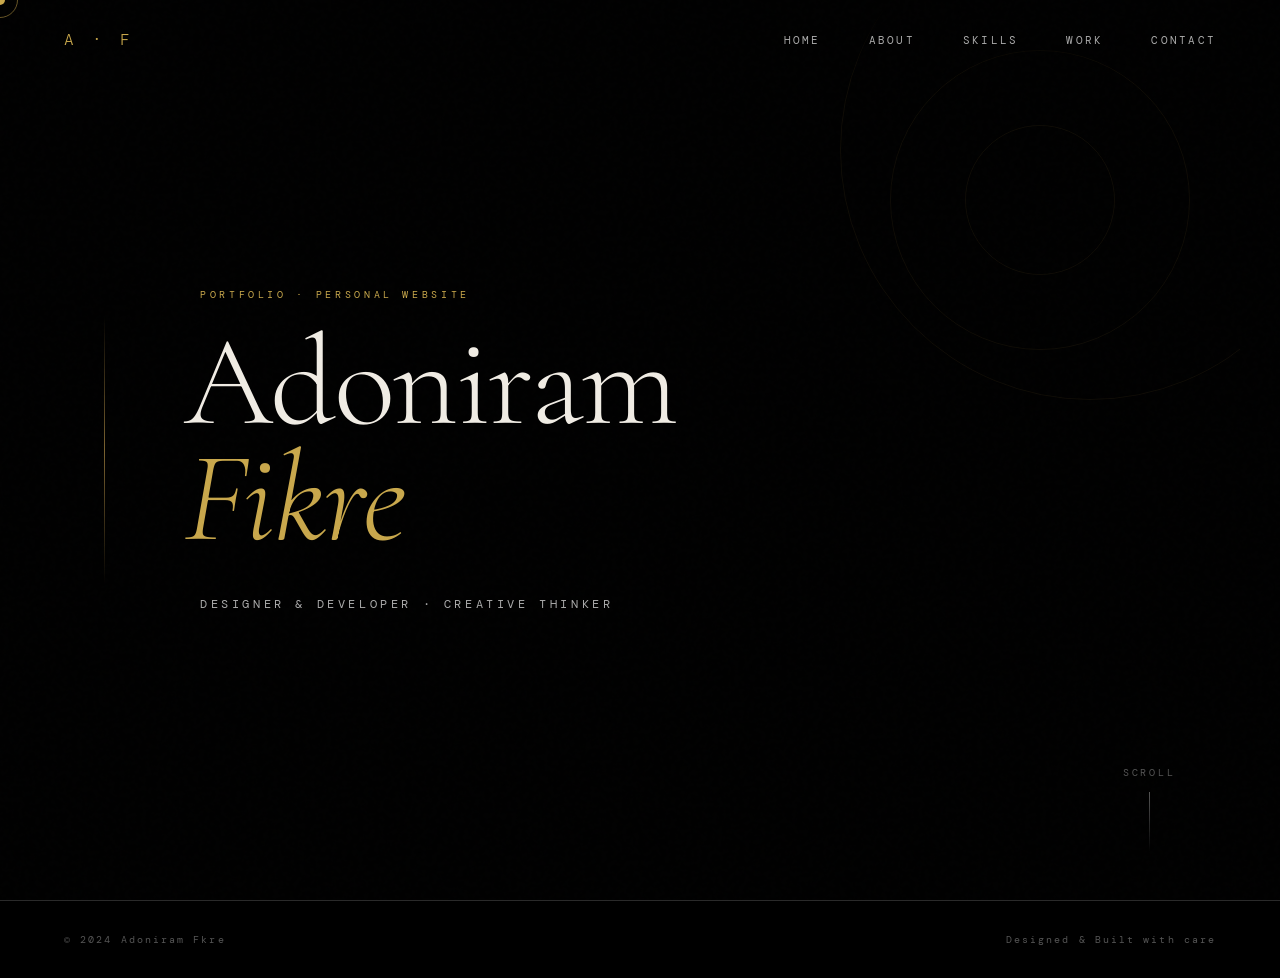
==== index.html @ fa8f239c "Add initial website structure with About, Contact, Skills, Work, and Home pages" ====
<!DOCTYPE html>
<html lang="en">
<head>
  <meta charset="UTF-8" />
  <meta name="viewport" content="width=device-width, initial-scale=1.0"/>
  <title>Adoniram Fkire</title>
  <link href="https://fonts.googleapis.com/css2?family=Cormorant+Garamond:ital,wght@0,300;0,400;0,600;1,300;1,400&family=DM+Mono:wght@300;400;500&display=swap" rel="stylesheet"/>
  <link rel="stylesheet" href="styles.css">
</head>
<body>

  <div class="cursor" id="cursor"></div>
  <div class="cursor-ring" id="cursorRing"></div>

  <!-- NAV -->
  <nav>
    <div class="nav-logo">A · F</div>
    <ul class="nav-links">
      <li><a href="index.html">Home</a></li>
      <li><a href="about.html">About</a></li>
      <li><a href="skills.html">Skills</a></li>
      <li><a href="work.html">Work</a></li>
      <li><a href="contact.html">Contact</a></li>
    </ul>
  </nav>

  <!-- HERO -->
  <section id="hero">
    <div class="ring ring-1"></div>
    <div class="ring ring-2"></div>
    <div class="ring ring-3"></div>
    <div class="hero-line"></div>
    <p class="hero-tag">Portfolio · Personal Website</p>
    <h1 class="hero-name">Adoniram<br/><em>Fikre</em></h1>
    <p class="hero-subtitle">Designer &amp; Developer · Creative Thinker</p>
    <div class="hero-scroll">Scroll</div>
  </section>

  <!-- FOOTER -->
  <footer>
    <span>© 2024 Adoniram Fkre</span>
    <span>Designed &amp; Built with care</span>
  </footer>

  <script src="script.js"></script>
</body>
</html>
---- styles.css ----
:root {
      --black: #000000;
      --white: #ffffff;
      --off-white: #f0ece4;
      --gold: #c9a84c;
      --gold-dim: #7a6230;
      --gray: #2a2a2a;
      --gray-mid: #555555;
      --gray-light: #aaaaaa;
      --accent: #c9a84c;
    }

    *, *::before, *::after {
      margin: 0; padding: 0;
      box-sizing: border-box;
    }

    html { scroll-behavior: smooth; }

    body {
      background: var(--black);
      color: var(--off-white);
      font-family: 'Cormorant Garamond', Georgia, serif;
      overflow-x: hidden;
      cursor: none;
    }

    /* Custom cursor */
    .cursor {
      width: 10px; height: 10px;
      background: var(--gold);
      border-radius: 50%;
      position: fixed;
      top: 0; left: 0;
      pointer-events: none;
      z-index: 9999;
      transition: transform 0.15s ease, background 0.2s;
      transform: translate(-50%, -50%);
    }
    .cursor-ring {
      width: 36px; height: 36px;
      border: 1px solid var(--gold);
      border-radius: 50%;
      position: fixed;
      top: 0; left: 0;
      pointer-events: none;
      z-index: 9998;
      transform: translate(-50%, -50%);
      transition: transform 0.35s cubic-bezier(.25,.46,.45,.94), opacity 0.3s;
      opacity: 0.5;
    }

    /* Noise overlay */
    body::before {
      content: '';
      position: fixed;
      inset: 0;
      background-image: url("data:image/svg+xml,%3Csvg viewBox='0 0 200 200' xmlns='http://www.w3.org/2000/svg'%3E%3Cfilter id='n'%3E%3CfeTurbulence type='fractalNoise' baseFrequency='0.85' numOctaves='4' stitchTiles='stitch'/%3E%3C/filter%3E%3Crect width='100%25' height='100%25' filter='url(%23n)' opacity='0.04'/%3E%3C/svg%3E");
      pointer-events: none;
      z-index: 100;
      opacity: 0.35;
    }

    /* ─── NAV ─── */
    nav {
      position: fixed;
      top: 0; left: 0; right: 0;
      padding: 1.8rem 4rem;
      display: flex;
      justify-content: space-between;
      align-items: center;
      z-index: 50;
      background: linear-gradient(to bottom, rgba(0,0,0,0.9) 0%, transparent 100%);
    }

    .nav-logo {
      font-size: 1rem;
      font-family: 'DM Mono', monospace;
      font-weight: 300;
      color: var(--gold);
      letter-spacing: 0.25em;
      text-transform: uppercase;
    }

    .nav-links {
      display: flex;
      gap: 3rem;
      list-style: none;
    }

    .nav-links a {
      font-family: 'DM Mono', monospace;
      font-size: 0.7rem;
      letter-spacing: 0.2em;
      text-transform: uppercase;
      color: var(--gray-light);
      text-decoration: none;
      transition: color 0.3s;
    }

    .nav-links a:hover { color: var(--gold); }

    /* ─── HERO ─── */
    #hero {
      min-height: 100vh;
      display: flex;
      flex-direction: column;
      justify-content: center;
      padding: 0 4rem;
      position: relative;
      overflow: hidden;
    }

    .hero-line {
      position: absolute;
      left: 4rem;
      top: 50%;
      width: 1px;
      height: 30vh;
      background: linear-gradient(to bottom, transparent, var(--gold-dim), transparent);
      transform: translateY(-50%);
    }

    .hero-tag {
      font-family: 'DM Mono', monospace;
      font-size: 0.65rem;
      letter-spacing: 0.35em;
      color: var(--gold);
      text-transform: uppercase;
      margin-left: 6rem;
      margin-bottom: 1.5rem;
      opacity: 0;
      animation: fadeUp 1s 0.4s forwards;
    }

    .hero-name {
      font-size: clamp(4rem, 10vw, 9rem);
      font-weight: 300;
      line-height: 0.9;
      margin-left: 5rem;
      letter-spacing: -0.02em;
      opacity: 0;
      animation: fadeUp 1s 0.6s forwards;
    }

    .hero-name em {
      font-style: italic;
      color: var(--gold);
    }

    .hero-subtitle {
      font-family: 'DM Mono', monospace;
      font-size: 0.75rem;
      letter-spacing: 0.3em;
      color: var(--gray-light);
      text-transform: uppercase;
      margin-left: 6rem;
      margin-top: 2.5rem;
      opacity: 0;
      animation: fadeUp 1s 0.85s forwards;
    }

    .hero-scroll {
      position: absolute;
      bottom: 3rem;
      right: 4rem;
      font-family: 'DM Mono', monospace;
      font-size: 0.6rem;
      letter-spacing: 0.3em;
      color: var(--gray-mid);
      text-transform: uppercase;
      display: flex;
      flex-direction: column;
      align-items: center;
      gap: 0.8rem;
      opacity: 0;
      animation: fadeIn 1s 1.4s forwards;
    }

    .hero-scroll::after {
      content: '';
      width: 1px;
      height: 60px;
      background: linear-gradient(to bottom, var(--gray-mid), transparent);
      display: block;
    }

    /* Decorative rings */
    .ring {
      position: absolute;
      border-radius: 50%;
      border: 1px solid var(--gold-dim);
      opacity: 0.12;
      pointer-events: none;
    }
    .ring-1 { width: 500px; height: 500px; right: -100px; top: -100px; animation: spin 40s linear infinite; }
    .ring-2 { width: 300px; height: 300px; right: 50px; top: 50px; animation: spin 28s linear infinite reverse; }
    .ring-3 { width: 150px; height: 150px; right: 125px; top: 125px; animation: spin 18s linear infinite; }

    @keyframes spin { to { transform: rotate(360deg); } }
    @keyframes fadeUp {
      from { opacity: 0; transform: translateY(30px); }
      to { opacity: 1; transform: translateY(0); }
    }
    @keyframes fadeIn {
      from { opacity: 0; }
      to { opacity: 1; }
    }

    /* ─── SECTIONS ─── */
    section {
      padding: 8rem 4rem;
      max-width: 1200px;
      margin: 0 auto;
    }

    .section-label {
      font-family: 'DM Mono', monospace;
      font-size: 0.65rem;
      letter-spacing: 0.4em;
      color: var(--gold);
      text-transform: uppercase;
      margin-bottom: 3rem;
      display: flex;
      align-items: center;
      gap: 1.5rem;
    }

    .section-label::before {
      content: '';
      width: 40px;
      height: 1px;
      background: var(--gold);
      display: inline-block;
    }

    /* ─── ABOUT ─── */
    #about {
      border-top: 1px solid var(--gray);
    }

    .about-grid {
      display: grid;
      grid-template-columns: 1.6fr 1fr;
      gap: 6rem;
      align-items: start;
    }

    .about-text {
      order: 1;
    }

    .about-portrait {
      order: 2;
      position: relative;
    }

    .portrait-placeholder {
      width: 100%;
      aspect-ratio: 3/4;
      object-fit: cover;
      position: relative;
    }

    .portrait-frame {
      position: absolute;
      inset: -12px;
      border: 1px solid var(--gold-dim);
      opacity: 0.4;
      pointer-events: none;
    }

    .about-text h2 {
      font-size: 3.2rem;
      font-weight: 300;
      line-height: 1.15;
      margin-bottom: 2rem;
    }

    .about-text h2 em { font-style: italic; color: var(--gold); }

    .about-text p {
      font-size: 1.1rem;
      line-height: 1.85;
      color: var(--gray-light);
      margin-bottom: 1.5rem;
      font-weight: 300;
    }

    .stats-row {
      display: flex;
      gap: 3rem;
      margin-top: 3rem;
      padding-top: 3rem;
      border-top: 1px solid var(--gray);
    }

    .stat { flex: 1; }
    .stat-num {
      font-size: 2.8rem;
      font-weight: 300;
      color: var(--gold);
      line-height: 1;
      margin-bottom: 0.4rem;
    }
    .stat-label {
      font-family: 'DM Mono', monospace;
      font-size: 0.65rem;
      letter-spacing: 0.2em;
      color: var(--gray-mid);
      text-transform: uppercase;
    }

    /* ─── SKILLS ─── */
    #skills { border-top: 1px solid var(--gray); }

    .skills-grid {
      display: grid;
      grid-template-columns: repeat(3, 1fr);
      gap: 1px;
      background: var(--gray);
      border: 1px solid var(--gray);
    }

    .skill-card {
      background: var(--black);
      padding: 2.5rem;
      position: relative;
      overflow: hidden;
      transition: background 0.4s;
    }

    .skill-card::before {
      content: '';
      position: absolute;
      bottom: 0; left: 0;
      height: 2px;
      width: 0;
      background: var(--gold);
      transition: width 0.5s cubic-bezier(.23,1,.32,1);
    }

    .skill-card:hover { background: #0d0d0d; }
    .skill-card:hover::before { width: 100%; }

    .skill-num {
      font-family: 'DM Mono', monospace;
      font-size: 0.6rem;
      letter-spacing: 0.3em;
      color: var(--gold-dim);
      margin-bottom: 1.2rem;
    }

    .skill-title {
      font-size: 1.5rem;
      font-weight: 300;
      margin-bottom: 0.8rem;
    }

    .skill-desc {
      font-size: 0.95rem;
      color: var(--gray-mid);
      line-height: 1.7;
    }

    /* ─── WORK ─── */
    #work { border-top: 1px solid var(--gray); }

    .work-list { display: flex; flex-direction: column; gap: 0; }

    .work-item {
      display: grid;
      grid-template-columns: 100px 1fr auto;
      align-items: center;
      gap: 3rem;
      padding: 2.5rem 0;
      border-bottom: 1px solid var(--gray);
      text-decoration: none;
      color: inherit;
      position: relative;
      transition: padding-left 0.4s cubic-bezier(.23,1,.32,1);
    }

    .work-item:hover { padding-left: 1rem; }

    .work-item::before {
      content: '';
      position: absolute;
      left: 0; top: 0; bottom: 0;
      width: 2px;
      background: var(--gold);
      transform: scaleY(0);
      transform-origin: bottom;
      transition: transform 0.4s cubic-bezier(.23,1,.32,1);
    }

    .work-item:hover::before { transform: scaleY(1); }

    .work-year {
      font-family: 'DM Mono', monospace;
      font-size: 0.7rem;
      color: var(--gray-mid);
      letter-spacing: 0.1em;
    }

    .work-title { font-size: 1.8rem; font-weight: 300; }
    .work-title em { font-style: italic; color: var(--gold); }

    .work-tag {
      font-family: 'DM Mono', monospace;
      font-size: 0.6rem;
      letter-spacing: 0.2em;
      color: var(--gray-mid);
      text-transform: uppercase;
      border: 1px solid var(--gray);
      padding: 0.4rem 0.8rem;
    }

    /* ─── CONTACT ─── */
    #contact {
      border-top: 1px solid var(--gray);
      text-align: center;
      padding: 10rem 4rem;
    }

    #contact h2 {
      font-size: clamp(3rem, 8vw, 7rem);
      font-weight: 300;
      line-height: 1;
      margin-bottom: 2rem;
    }

    #contact h2 em { font-style: italic; color: var(--gold); }

    #contact p {
      font-family: 'DM Mono', monospace;
      font-size: 0.75rem;
      letter-spacing: 0.25em;
      color: var(--gray-mid);
      text-transform: uppercase;
      margin-bottom: 4rem;
    }

    .contact-links {
      display: flex;
      justify-content: center;
      gap: 2rem;
      flex-wrap: wrap;
    }

    .contact-btn {
      font-family: 'DM Mono', monospace;
      font-size: 0.7rem;
      letter-spacing: 0.25em;
      text-transform: uppercase;
      text-decoration: none;
      padding: 1.2rem 3rem;
      border: 1px solid var(--gold-dim);
      color: var(--gold);
      transition: background 0.3s, color 0.3s, border-color 0.3s;
      position: relative;
      overflow: hidden;
    }

    .contact-btn::before {
      content: '';
      position: absolute;
      inset: 0;
      background: var(--gold);
      transform: translateX(-100%);
      transition: transform 0.4s cubic-bezier(.23,1,.32,1);
      z-index: -1;
    }

    .contact-btn:hover { color: var(--black); border-color: var(--gold); }
    .contact-btn:hover::before { transform: translateX(0); }

    /* ─── FOOTER ─── */
    footer {
      padding: 2rem 4rem;
      border-top: 1px solid var(--gray);
      display: flex;
      justify-content: space-between;
      align-items: center;
    }

    footer span {
      font-family: 'DM Mono', monospace;
      font-size: 0.65rem;
      letter-spacing: 0.2em;
      color: var(--gray-mid);
    }

    /* ─── REVEAL ANIMATION ─── */
    .reveal {
      opacity: 0;
      transform: translateY(40px);
      transition: opacity 0.9s cubic-bezier(.23,1,.32,1), transform 0.9s cubic-bezier(.23,1,.32,1);
    }

    .reveal.visible {
      opacity: 1;
      transform: translateY(0);
    }

    /* ─── RESPONSIVE ─── */
    @media (max-width: 768px) {
      nav { padding: 1.4rem 1.5rem; }
      .nav-links { gap: 1.5rem; }
      #hero { padding: 0 1.5rem; }
      .hero-name { margin-left: 0; font-size: 3.5rem; }
      .hero-tag, .hero-subtitle { margin-left: 0; }
      section { padding: 5rem 1.5rem; }
      .about-grid { grid-template-columns: 1fr; gap: 3rem; }
      .skills-grid { grid-template-columns: 1fr; }
      .work-item { grid-template-columns: 1fr; gap: 0.5rem; }
      footer { flex-direction: column; gap: 1rem; text-align: center; }
      .ring-1, .ring-2, .ring-3 { display: none; }
    }
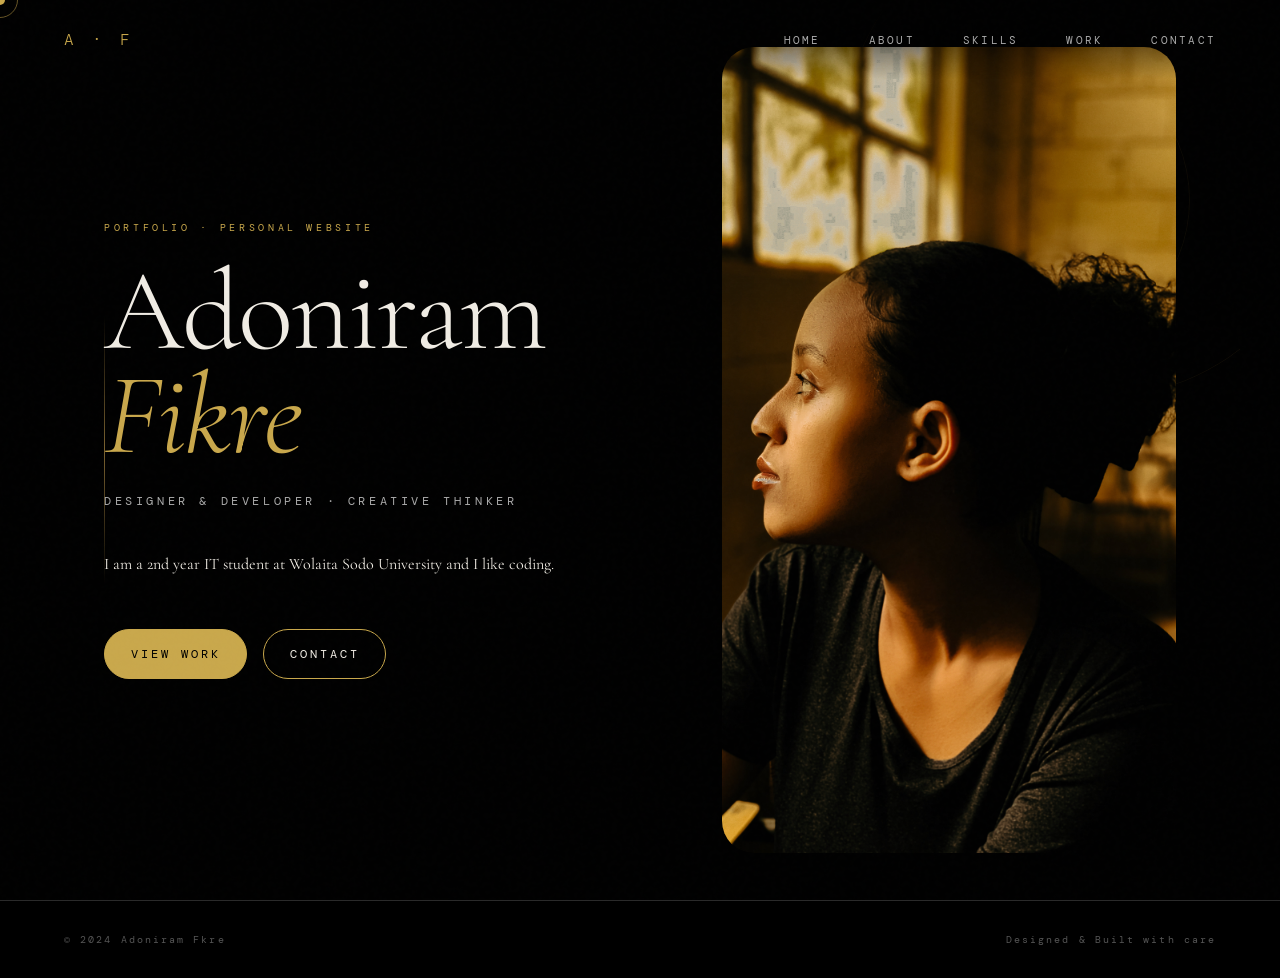
==== commit e417e264: "Enhance hero section with bio and buttons; update layout for better responsiveness" ====
--- a/index.html
+++ b/index.html
@@ -12,7 +12,7 @@
   <div class="cursor" id="cursor"></div>
   <div class="cursor-ring" id="cursorRing"></div>
 
-  <!-- NAV -->
+  <!-- NAV  ut-->
   <nav>
     <div class="nav-logo">A · F</div>
     <ul class="nav-links">
@@ -30,9 +30,23 @@
     <div class="ring ring-2"></div>
     <div class="ring ring-3"></div>
     <div class="hero-line"></div>
-    <p class="hero-tag">Portfolio · Personal Website</p>
-    <h1 class="hero-name">Adoniram<br/><em>Fikre</em></h1>
-    <p class="hero-subtitle">Designer &amp; Developer · Creative Thinker</p>
+
+    <div class="hero-content">
+      <div class="hero-copy">
+        <p class="hero-tag">Portfolio · Personal Website</p>
+        <h1 class="hero-name">Adoniram<br/><em>Fikre</em></h1>
+        <p class="hero-subtitle">Designer &amp; Developer · Creative Thinker</p>
+        <p class="hero-bio">I am a 2nd year IT student at Wolaita Sodo University and I like coding.</p>
+        <div class="hero-buttons">
+          <a class="button button-primary" href="work.html">View Work</a>
+          <a class="button button-secondary" href="contact.html">Contact</a>
+        </div>
+      </div>
+      <div class="hero-visual">
+        <img src="images/pp.JPG" alt="Adoniram Fikre portrait" />
+      </div>
+    </div>
+
     <div class="hero-scroll">Scroll</div>
   </section>
 
--- a/styles.css
+++ b/styles.css
@@ -103,12 +103,27 @@
     /* ─── HERO ─── */
     #hero {
       min-height: 100vh;
+      display: grid;
+      place-items: center;
+      padding: 0 4rem;
+      position: relative;
+      overflow: hidden;
+    }
+
+    .hero-content {
+      width: min(1200px, 100%);
+      display: grid;
+      grid-template-columns: 1.1fr 0.9fr;
+      gap: 4rem;
+      align-items: center;
+      position: relative;
+      z-index: 1;
+    }
+
+    .hero-copy {
       display: flex;
       flex-direction: column;
-      justify-content: center;
-      padding: 0 4rem;
-      position: relative;
-      overflow: hidden;
+      gap: 1.6rem;
     }
 
     .hero-line {
@@ -119,6 +134,7 @@
       height: 30vh;
       background: linear-gradient(to bottom, transparent, var(--gold-dim), transparent);
       transform: translateY(-50%);
+      z-index: 0;
     }
 
     .hero-tag {
@@ -127,17 +143,14 @@
       letter-spacing: 0.35em;
       color: var(--gold);
       text-transform: uppercase;
-      margin-left: 6rem;
-      margin-bottom: 1.5rem;
       opacity: 0;
       animation: fadeUp 1s 0.4s forwards;
     }
 
     .hero-name {
-      font-size: clamp(4rem, 10vw, 9rem);
+      font-size: clamp(4rem, 9vw, 8rem);
       font-weight: 300;
       line-height: 0.9;
-      margin-left: 5rem;
       letter-spacing: -0.02em;
       opacity: 0;
       animation: fadeUp 1s 0.6s forwards;
@@ -154,10 +167,77 @@
       letter-spacing: 0.3em;
       color: var(--gray-light);
       text-transform: uppercase;
-      margin-left: 6rem;
-      margin-top: 2.5rem;
+      max-width: 520px;
       opacity: 0;
       animation: fadeUp 1s 0.85s forwards;
+    }
+
+    .hero-bio {
+      font-family: 'Cormorant Garamond', Georgia, serif;
+      font-size: 1rem;
+      line-height: 1.8;
+      max-width: 520px;
+      color: var(--off-white);
+      margin-top: 1rem;
+      opacity: 0;
+      animation: fadeUp 1s 1s forwards;
+    }
+
+    .hero-buttons {
+      display: flex;
+      flex-wrap: wrap;
+      gap: 1rem;
+      margin-top: 1.5rem;
+      opacity: 0;
+      animation: fadeUp 1s 1s forwards;
+    }
+
+    .button {
+      display: inline-flex;
+      align-items: center;
+      justify-content: center;
+      padding: 1rem 1.6rem;
+      border: 1px solid var(--gold);
+      border-radius: 999px;
+      font-family: 'DM Mono', monospace;
+      font-size: 0.75rem;
+      letter-spacing: 0.25em;
+      text-transform: uppercase;
+      text-decoration: none;
+      transition: transform 0.25s ease, background 0.25s ease, color 0.25s ease;
+    }
+
+    .button:hover {
+      transform: translateY(-2px);
+    }
+
+    .button-primary {
+      background: var(--gold);
+      color: var(--black);
+    }
+
+    .button-secondary {
+      background: transparent;
+      color: var(--off-white);
+    }
+
+    .hero-visual {
+      display: flex;
+      justify-content: center;
+      align-items: center;
+      min-height: 480px;
+      overflow: hidden;
+      border-radius: 32px;
+      box-shadow: 0 40px 80px rgba(0, 0, 0, 0.45);
+      position: relative;
+    }
+
+    .hero-visual img {
+      width: 100%;
+      height: 100%;
+      object-fit: cover;
+      object-position: center;
+      display: block;
     }
 
     .hero-scroll {
@@ -183,6 +263,42 @@
       height: 60px;
       background: linear-gradient(to bottom, var(--gray-mid), transparent);
       display: block;
+    }
+
+    @media (max-width: 980px) {
+      .hero-content {
+        grid-template-columns: 1fr;
+      }
+
+      .hero-visual {
+        min-height: 360px;
+      }
+    }
+
+    @media (max-width: 700px) {
+      nav {
+        padding: 1.2rem 2rem;
+      }
+
+      #hero {
+        padding: 0 2rem;
+      }
+
+      .hero-line {
+        left: 2rem;
+      }
+
+      .hero-scroll {
+        right: 2rem;
+      }
+
+      .hero-buttons {
+        width: 100%;
+      }
+
+      .button {
+        width: 100%;
+      }
     }
 
     /* Decorative rings */
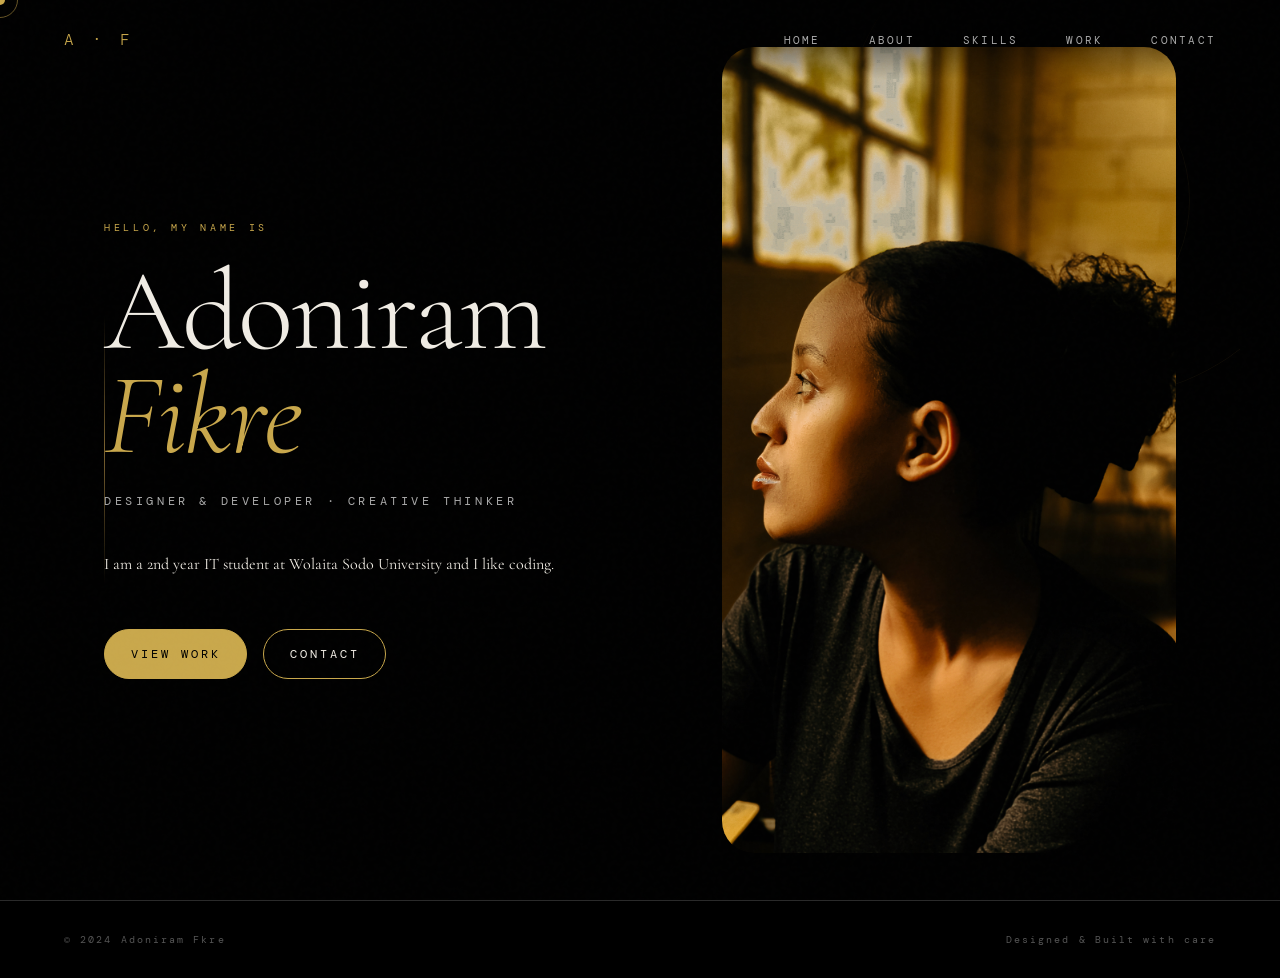
==== commit 1a7a93fa: "Update hero section tagline to enhance personal introduction" ====
--- a/index.html
+++ b/index.html
@@ -33,7 +33,7 @@
 
     <div class="hero-content">
       <div class="hero-copy">
-        <p class="hero-tag">Portfolio · Personal Website</p>
+        <p class="hero-tag">Hello, my name is</p>
         <h1 class="hero-name">Adoniram<br/><em>Fikre</em></h1>
         <p class="hero-subtitle">Designer &amp; Developer · Creative Thinker</p>
         <p class="hero-bio">I am a 2nd year IT student at Wolaita Sodo University and I like coding.</p>
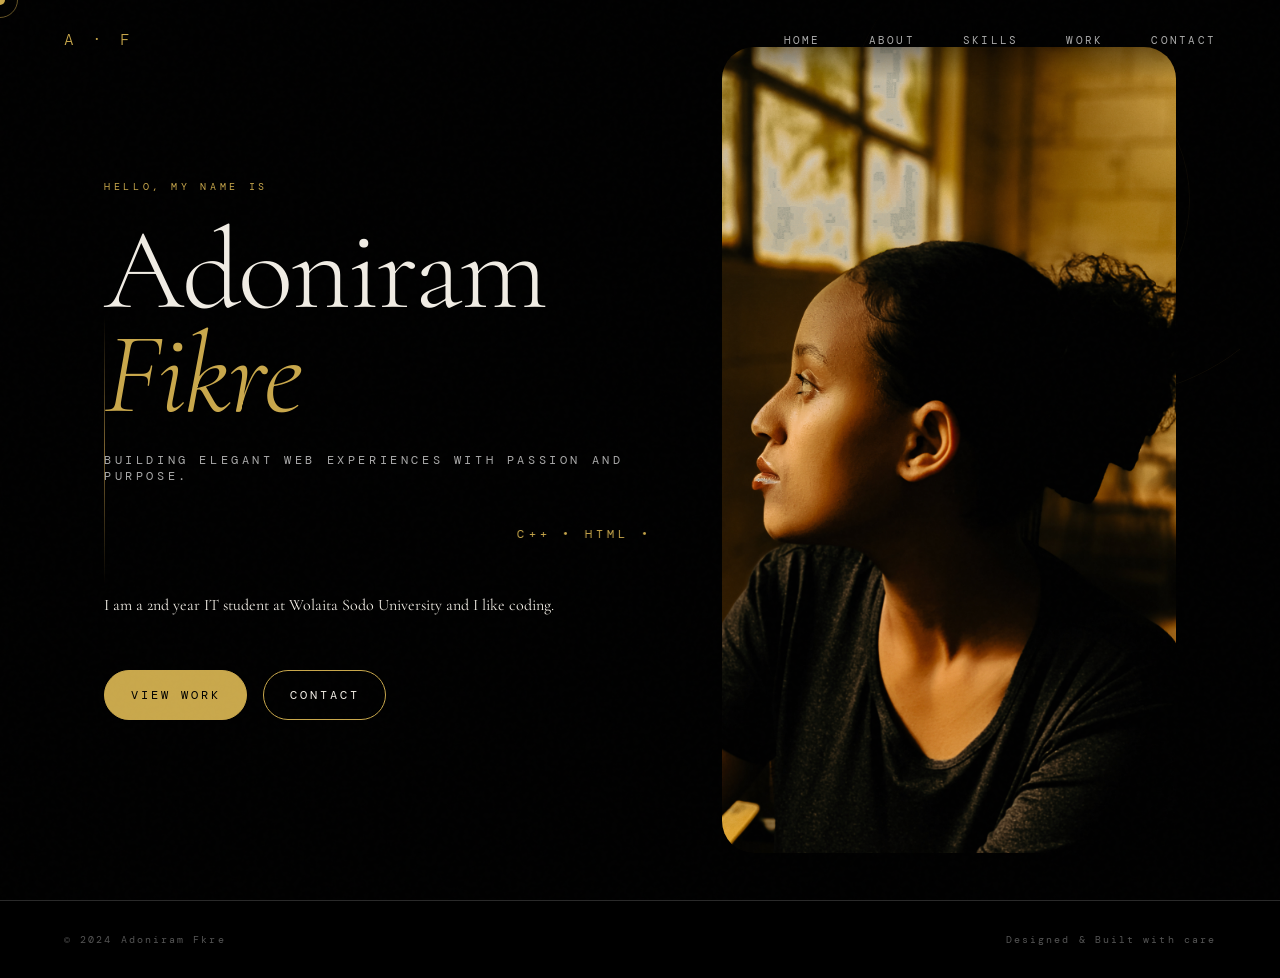
==== commit 6308d39c: "Update hero section subtitle and add marquee for skills display" ====
--- a/index.html
+++ b/index.html
@@ -35,7 +35,8 @@
       <div class="hero-copy">
         <p class="hero-tag">Hello, my name is</p>
         <h1 class="hero-name">Adoniram<br/><em>Fikre</em></h1>
-        <p class="hero-subtitle">Designer &amp; Developer · Creative Thinker</p>
+        <p class="hero-subtitle">Building elegant web experiences with passion and purpose.</p>
+        <marquee class="hero-marquee" behavior="scroll" direction="left" scrollamount="6">C++ • HTML • CSS • JS • Database</marquee>
         <p class="hero-bio">I am a 2nd year IT student at Wolaita Sodo University and I like coding.</p>
         <div class="hero-buttons">
           <a class="button button-primary" href="work.html">View Work</a>
--- a/styles.css
+++ b/styles.css
@@ -170,6 +170,17 @@
       max-width: 520px;
       opacity: 0;
       animation: fadeUp 1s 0.85s forwards;
+    }
+
+    .hero-marquee {
+      font-family: 'DM Mono', monospace;
+      font-size: 0.75rem;
+      letter-spacing: 0.35em;
+      color: var(--gold);
+      text-transform: uppercase;
+      margin: 1rem 0 0.5rem;
+      opacity: 0;
+      animation: fadeUp 1s 0.95s forwards;
     }
 
     .hero-bio {
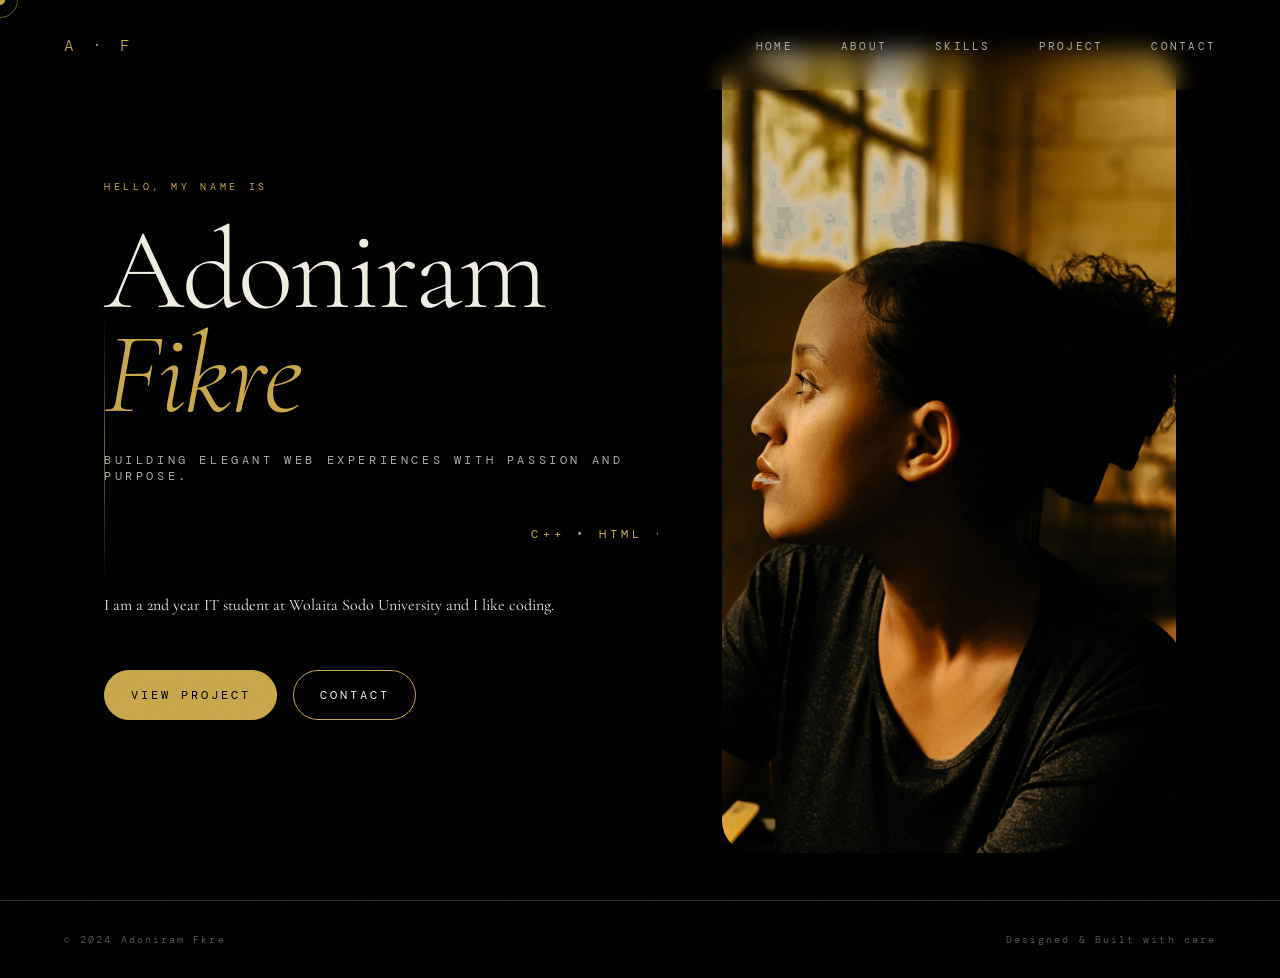
==== commit 8961ee2c: "Refactor code structure for improved readability and maintainability" ====
--- a/index.html
+++ b/index.html
@@ -13,16 +13,18 @@
   <div class="cursor-ring" id="cursorRing"></div>
 
   <!-- NAV  ut-->
+ <header> 
   <nav>
     <div class="nav-logo">A · F</div>
     <ul class="nav-links">
       <li><a href="index.html">Home</a></li>
       <li><a href="about.html">About</a></li>
       <li><a href="skills.html">Skills</a></li>
-      <li><a href="work.html">Work</a></li>
+      <li><a href="work.html">Project</a></li>
       <li><a href="contact.html">Contact</a></li>
     </ul>
   </nav>
+</header>
 
   <!-- HERO -->
   <section id="hero">
@@ -39,7 +41,7 @@
         <marquee class="hero-marquee" behavior="scroll" direction="left" scrollamount="6">C++ • HTML • CSS • JS • Database</marquee>
         <p class="hero-bio">I am a 2nd year IT student at Wolaita Sodo University and I like coding.</p>
         <div class="hero-buttons">
-          <a class="button button-primary" href="work.html">View Work</a>
+          <a class="button button-primary" href="work.html">View Project</a>
           <a class="button button-secondary" href="contact.html">Contact</a>
         </div>
       </div>
--- a/styles.css
+++ b/styles.css
@@ -24,6 +24,7 @@
       overflow-x: hidden;
       cursor: none;
     }
+
 
     /* Custom cursor */
     .cursor {
@@ -66,23 +67,26 @@
       position: fixed;
       top: 0; left: 0; right: 0;
       padding: 1.8rem 4rem;
+      height: 10%;
       display: flex;
       justify-content: space-between;
       align-items: center;
       z-index: 50;
       background: linear-gradient(to bottom, rgba(0,0,0,0.9) 0%, transparent 100%);
+      backdrop-filter: blur(11px);
     }
 
     .nav-logo {
-      font-size: 1rem;
       font-family: 'DM Mono', monospace;
       font-weight: 300;
       color: var(--gold);
       letter-spacing: 0.25em;
       text-transform: uppercase;
+
     }
 
     .nav-links {
+      text-decoration: none;
       display: flex;
       gap: 3rem;
       list-style: none;
@@ -414,30 +418,6 @@
       font-weight: 300;
     }
 
-    .stats-row {
-      display: flex;
-      gap: 3rem;
-      margin-top: 3rem;
-      padding-top: 3rem;
-      border-top: 1px solid var(--gray);
-    }
-
-    .stat { flex: 1; }
-    .stat-num {
-      font-size: 2.8rem;
-      font-weight: 300;
-      color: var(--gold);
-      line-height: 1;
-      margin-bottom: 0.4rem;
-    }
-    .stat-label {
-      font-family: 'DM Mono', monospace;
-      font-size: 0.65rem;
-      letter-spacing: 0.2em;
-      color: var(--gray-mid);
-      text-transform: uppercase;
-    }
-
     /* ─── SKILLS ─── */
     #skills { border-top: 1px solid var(--gray); }
 
@@ -575,6 +555,62 @@
       flex-wrap: wrap;
     }
 
+    .contact-form {
+      max-width: 760px;
+      margin: 3rem auto 0;
+      display: grid;
+      gap: 1.5rem;
+      text-align: left;
+    }
+
+    .contact-form label {
+      display: grid;
+      gap: 0.75rem;
+      font-family: 'DM Mono', monospace;
+      color: var(--gray-light);
+      font-size: 0.75rem;
+      text-transform: uppercase;
+      letter-spacing: 0.2em;
+    }
+
+    .contact-form input,
+    .contact-form textarea {
+      width: 100%;
+      border: 1px solid rgba(255, 255, 255, 0.15);
+      background: rgba(255, 255, 255, 0.04);
+      color: var(--off-white);
+      font-family: 'Cormorant Garamond', Georgia, serif;
+      font-size: 1rem;
+      padding: 1rem 1.2rem;
+      border-radius: 14px;
+      outline: none;
+      transition: border-color 0.2s ease;
+    }
+
+    .contact-form input:focus,
+    .contact-form textarea:focus {
+      border-color: var(--gold);
+    }
+
+    .contact-submit {
+      font-family: 'DM Mono', monospace;
+      letter-spacing: 0.25em;
+      text-transform: uppercase;
+      background: var(--gold);
+      color: var(--black);
+      border: none;
+      padding: 1rem 2rem;
+      border-radius: 999px;
+      cursor: pointer;
+      align-self: start;
+      transition: transform 0.2s ease, filter 0.2s ease;
+    }
+
+    .contact-submit:hover {
+      transform: translateY(-2px);
+      filter: brightness(1.05);
+    }
+
     .contact-btn {
       font-family: 'DM Mono', monospace;
       font-size: 0.7rem;
@@ -587,6 +623,26 @@
       transition: background 0.3s, color 0.3s, border-color 0.3s;
       position: relative;
       overflow: hidden;
+      display: inline-flex;
+      align-items: center;
+      gap: 0.75rem;
+    }
+
+    .contact-icon {
+      display: inline-flex;
+      align-items: center;
+      justify-content: center;
+      width: 1.35rem;
+      height: 1.35rem;
+      font-size: 1rem;
+    }
+
+    .contact-icon svg,
+    .contact-icon i {
+      width: 100%;
+      height: 100%;
+      color: currentColor;
+      font-size: 1rem;
     }
 
     .contact-btn::before {
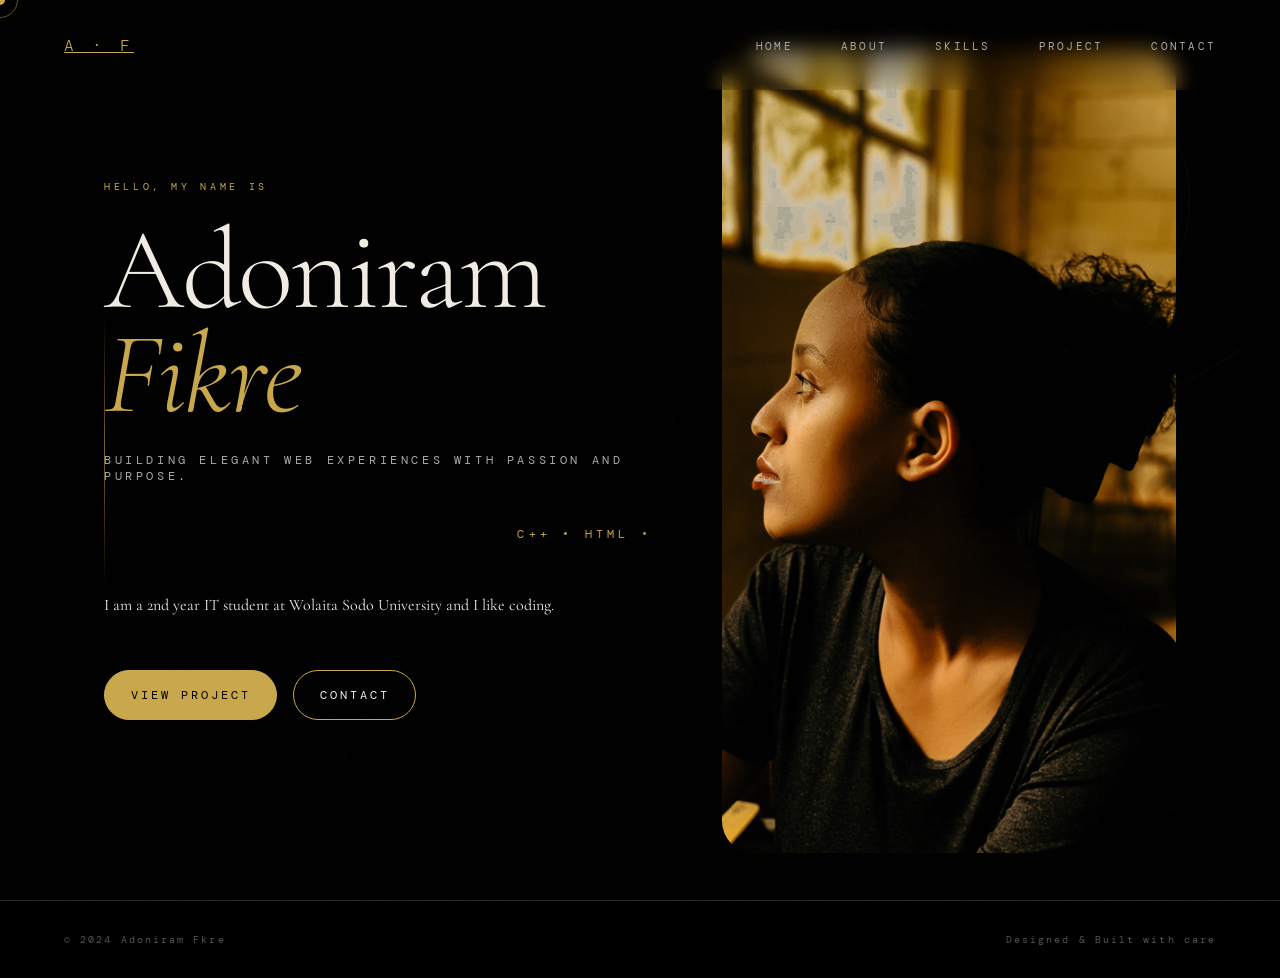
==== commit 5ecbc0cd: "Add preloader and update navigation links for improved user experience" ====
--- a/index.html
+++ b/index.html
@@ -9,14 +9,21 @@
 </head>
 <body>
 
+  <div class="preloader" id="preloader">
+    <div class="preloader-inner">
+      <div class="preloader-ring"></div>
+      <div class="preloader-logo">&lt;AF/&gt;</div>
+    </div>
+  </div>
+
   <div class="cursor" id="cursor"></div>
   <div class="cursor-ring" id="cursorRing"></div>
 
   <!-- NAV  ut-->
  <header> 
   <nav>
-    <div class="nav-logo">A · F</div>
-    <ul class="nav-links">
+   <a href="/"> <div class="nav-logo">A · F</div></a>
+     <ul class="nav-links">
       <li><a href="index.html">Home</a></li>
       <li><a href="about.html">About</a></li>
       <li><a href="skills.html">Skills</a></li>
--- a/styles.css
+++ b/styles.css
@@ -23,6 +23,51 @@
       font-family: 'Cormorant Garamond', Georgia, serif;
       overflow-x: hidden;
       cursor: none;
+    }
+
+    a {
+      text-decoration-color: var(--gold);
+    }
+
+    .preloader {
+      position: fixed;
+      inset: 0;
+      display: flex;
+      justify-content: center;
+      align-items: center;
+      background: var(--black);
+      z-index: 99999;
+      transition: opacity 0.45s ease, visibility 0.45s ease;
+    }
+
+    .preloader.loaded {
+      opacity: 0;
+      visibility: hidden;
+      pointer-events: none;
+    }
+
+    .preloader-inner {
+      display: grid;
+      place-items: center;
+      gap: 1rem;
+      text-align: center;
+    }
+
+    .preloader-ring {
+      width: 88px;
+      height: 88px;
+      border: 3px solid rgba(201, 168, 76, 0.18);
+      border-top-color: var(--gold);
+      border-radius: 50%;
+      animation: spin 1.3s linear infinite;
+    }
+
+    .preloader-logo {
+      font-family: 'DM Mono', monospace;
+      font-size: 1.05rem;
+      letter-spacing: 0.2em;
+      color: var(--off-white);
+      text-transform: uppercase;
     }
 
 
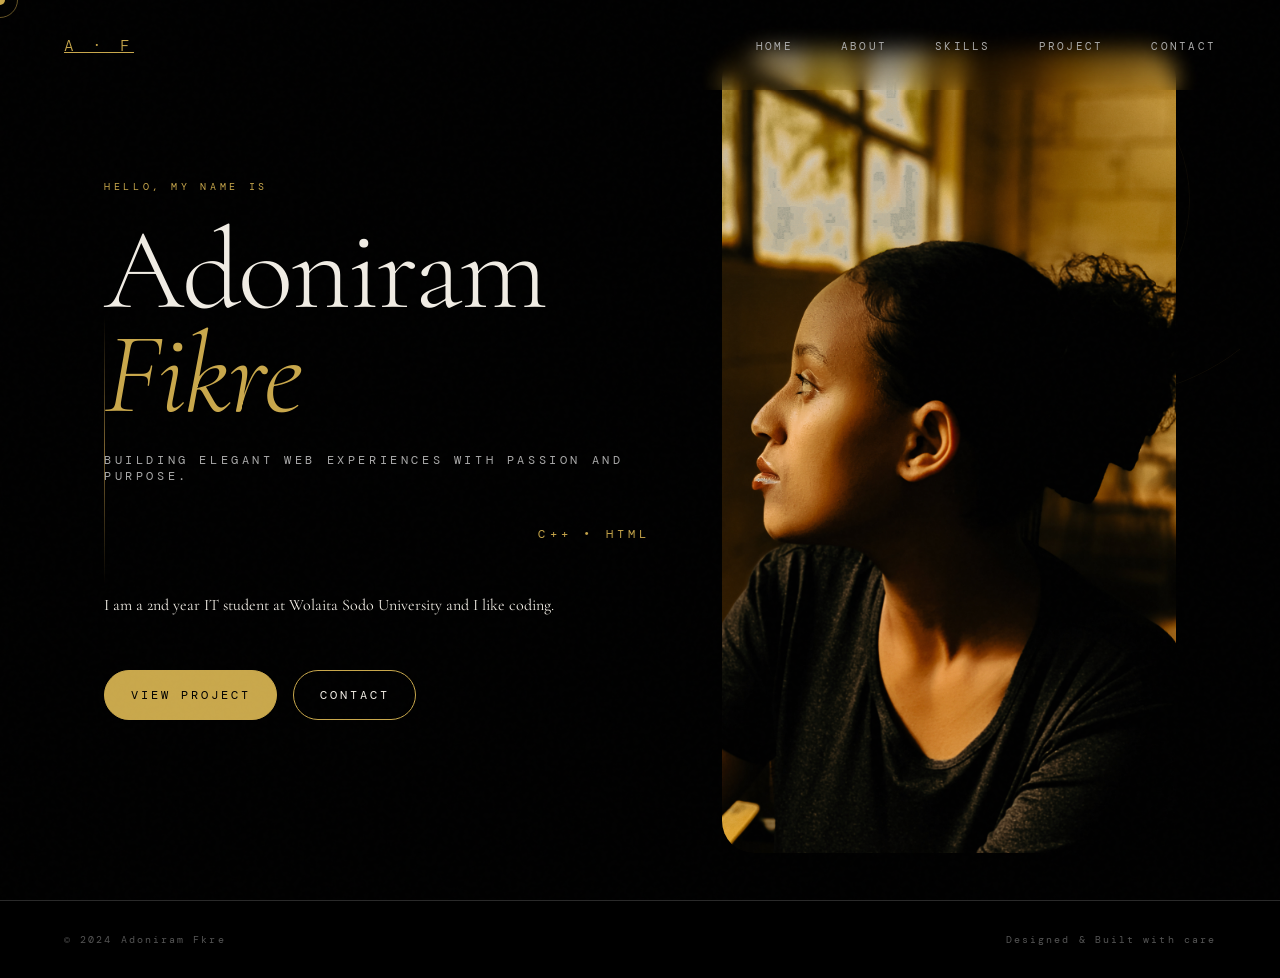
==== commit 80e692d1: "Update navigation links to point to the live site for improved accessibility" ====
--- a/index.html
+++ b/index.html
@@ -22,7 +22,7 @@
   <!-- NAV  ut-->
  <header> 
   <nav>
-   <a href="/"> <div class="nav-logo">A · F</div></a>
+   <a href="https://adoniramfikire.github.io/ip/"> <div class="nav-logo">A · F</div></a>
      <ul class="nav-links">
       <li><a href="index.html">Home</a></li>
       <li><a href="about.html">About</a></li>
